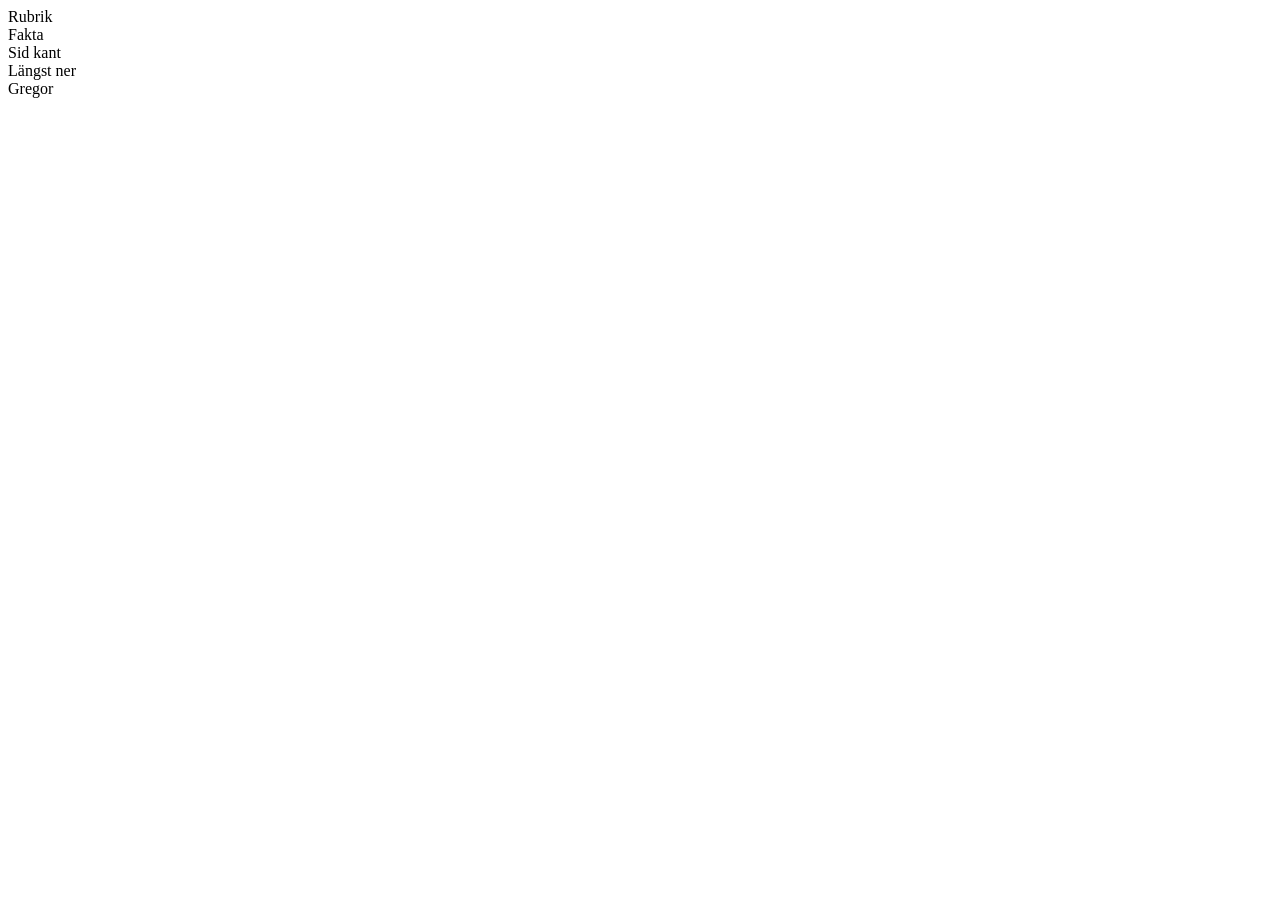
==== Index.html @ 1d8353fc "start of project" ====
<!DOCTYPE html>
<html lang="en">
<head>
    <meta charset="UTF-8">
    <meta name="viewport" content="width=device-width, initial-scale=1.0">
    <title>Document</title>
    <link rel="stylesheet" href="style.css">
</head>
<body>
    
<div id="container">
    <header>Rubrik</header>
    <main>Fakta</main>
    <aside>Sid kant</aside>
    <footer>Längst ner</footer>
    <nav> Gregor</nav>
</div>

</body>
</html>
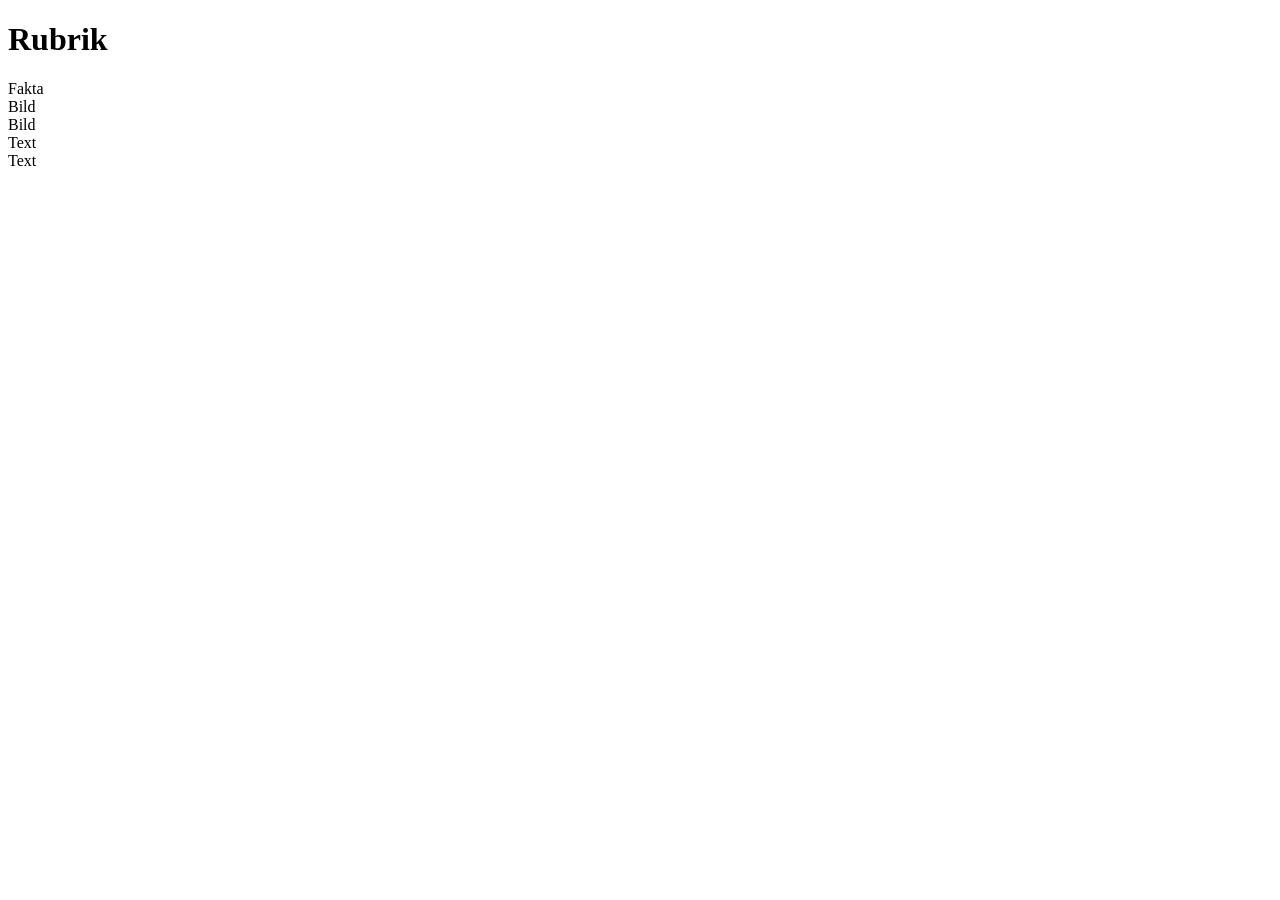
==== commit 628e7841: "Uppdatering 1" ====
--- a/Index.html
+++ b/Index.html
@@ -3,17 +3,22 @@
 <head>
     <meta charset="UTF-8">
     <meta name="viewport" content="width=device-width, initial-scale=1.0">
-    <title>Document</title>
+    <title>Bil</title>
     <link rel="stylesheet" href="style.css">
+
 </head>
 <body>
     
 <div id="container">
-    <header>Rubrik</header>
+    <header>
+<h1>Rubrik</h1>
+
+    </header>
     <main>Fakta</main>
-    <aside>Sid kant</aside>
-    <footer>Längst ner</footer>
-    <nav> Gregor</nav>
+    <aside>Bild</aside>
+    <footer>Bild</footer>
+    <nav> Text</nav>
+    <div class="info">Text</div>
 </div>
 
 </body>
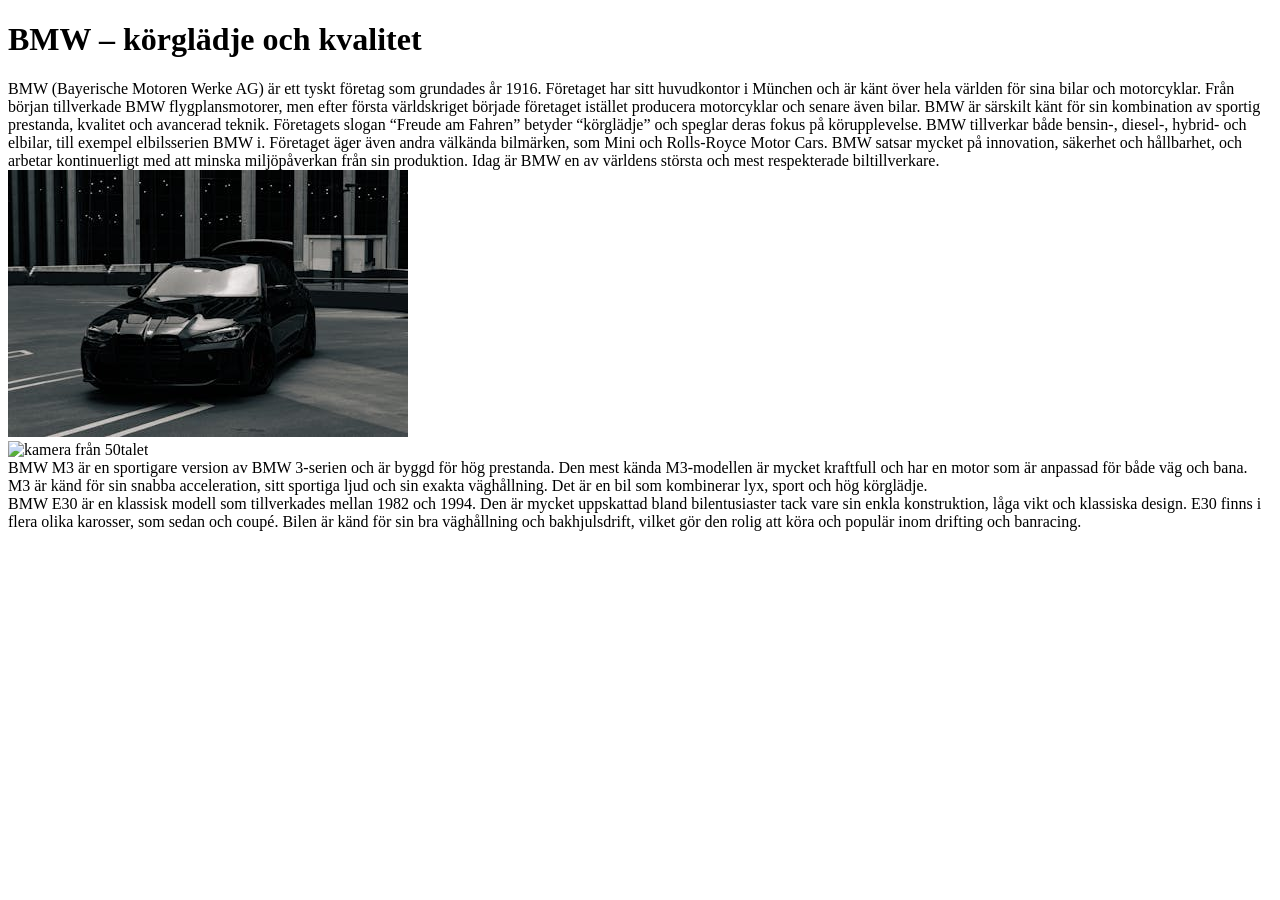
==== commit c833808e: "uppdate 2" ====
--- a/Index.html
+++ b/Index.html
@@ -11,15 +11,26 @@
     
 <div id="container">
     <header>
-<h1>Rubrik</h1>
+<h1>BMW – körglädje och kvalitet</h1>
 
     </header>
-    <main>Fakta</main>
-    <aside>Bild</aside>
-    <footer>Bild</footer>
-    <nav> Text</nav>
-    <div class="info">Text</div>
-</div>
+    <main>BMW (Bayerische Motoren Werke AG) är ett tyskt företag som grundades år 1916. Företaget har sitt huvudkontor i München och är känt över hela världen för sina bilar och motorcyklar. Från början tillverkade BMW flygplansmotorer, men efter första världskriget började företaget istället producera motorcyklar och senare även bilar.
+
+BMW är särskilt känt för sin kombination av sportig prestanda, kvalitet och avancerad teknik. Företagets slogan “Freude am Fahren” betyder “körglädje” och speglar deras fokus på körupplevelse. BMW tillverkar både bensin-, diesel-, hybrid- och elbilar, till exempel elbilsserien BMW i.
+
+Företaget äger även andra välkända bilmärken, som Mini och Rolls-Royce Motor Cars. BMW satsar mycket på innovation, säkerhet och hållbarhet, och arbetar kontinuerligt med att minska miljöpåverkan från sin produktion. Idag är BMW en av världens största och mest respekterade biltillverkare.</main>
+    <aside id="bildb">
+
+<img src="img/bild2.jpg" alt="kamera från 50talet" width="400" height="267">
+
+    </aside>
+    <footer id="bildb">
+        <img src="img/Bild1.jpg" alt="kamera från 50talet" width="400" height="267">
+
+    </footer>
+    <nav> BMW M3 är en sportigare version av BMW 3-serien och är byggd för hög prestanda. Den mest kända M3-modellen är mycket kraftfull och har en motor som är anpassad för både väg och bana. M3 är känd för sin snabba acceleration, sitt sportiga ljud och sin exakta väghållning. Det är en bil som kombinerar lyx, sport och hög körglädje.</nav>
+    <div class="info">BMW E30 är en klassisk modell som tillverkades mellan 1982 och 1994. Den är mycket uppskattad bland bilentusiaster tack vare sin enkla konstruktion, låga vikt och klassiska design. E30 finns i flera olika karosser, som sedan och coupé. Bilen är känd för sin bra väghållning och bakhjulsdrift, vilket gör den rolig att köra och populär inom drifting och banracing.</div>
+</div>  
 
 </body>
 </html>
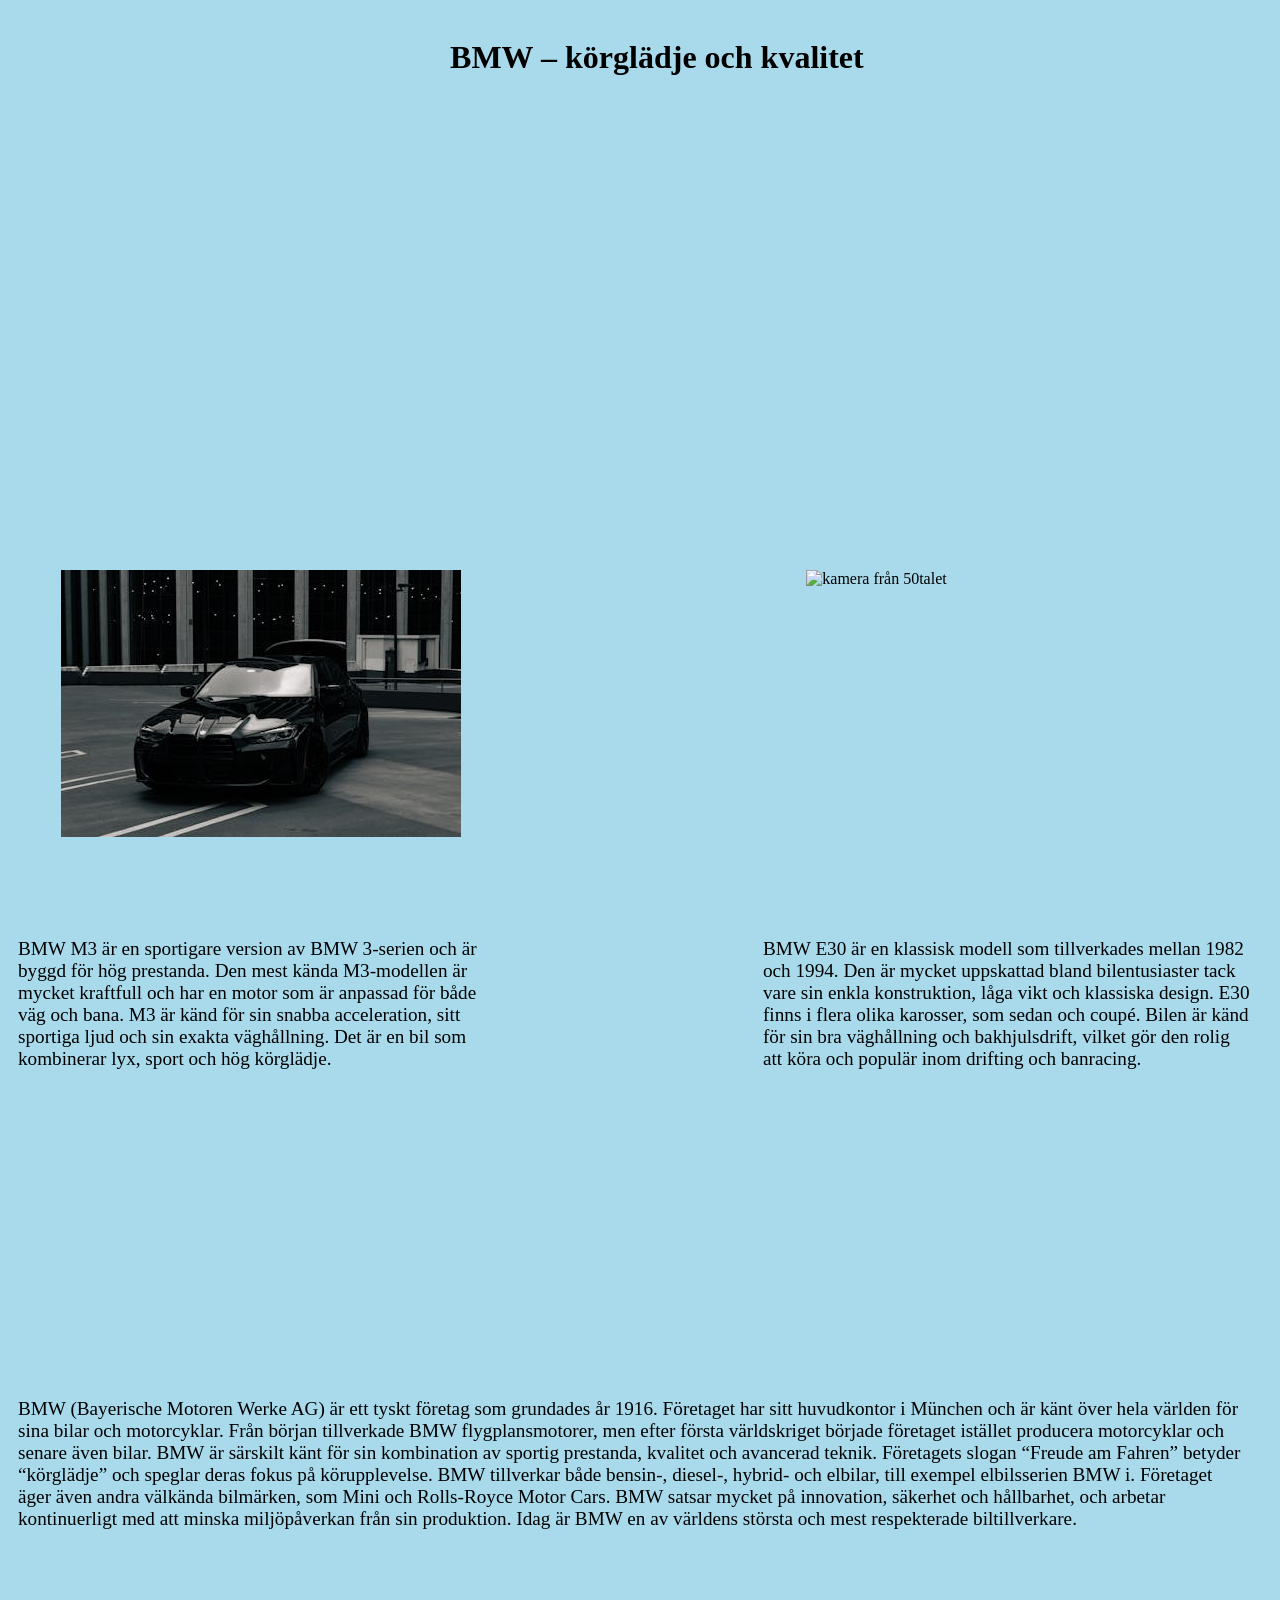
==== commit 45f16427: "update" ====
--- a/Index.html
+++ b/Index.html
@@ -4,7 +4,7 @@
     <meta charset="UTF-8">
     <meta name="viewport" content="width=device-width, initial-scale=1.0">
     <title>Bil</title>
-    <link rel="stylesheet" href="style.css">
+    <link rel="stylesheet" href="Style.css">
 
 </head>
 <body>
--- a/Style.css
+++ b/Style.css
@@ -0,0 +1,93 @@
+body{
+    width: 95vw;
+    height: 100vh;
+   
+
+  background-color: rgb(168, 218, 235); /* valfri färg */
+}
+
+
+
+header{
+    grid-area: h;
+    background-color: rgb(168, 218, 235);
+    color: black;
+    padding-left: 25%;
+}
+
+main{
+grid-area: m;
+background-color:  rgb(168, 218, 235);
+color: black;
+ font-size: 1.2rem;
+
+}
+
+aside{
+grid-area: a;
+background-color:   rgb(168, 218, 235);
+color: black;
+}
+
+footer{
+grid-area: f;
+background-color:  rgb(168, 218, 235);
+color: black;
+}
+
+#bildb{
+    justify-content: space-around;
+    display: flex;
+    align-items: center;
+    height: 100%;
+}
+
+nav{
+grid-area: n;
+background-color:  rgb(168, 218, 235);
+color: black;
+ font-size: 1.2rem;
+
+}
+.info{
+grid-area: i;
+background-color:  rgb(168, 218, 235);
+color: black;
+ font-size: 1.2rem;
+
+}
+#container{
+display: grid;
+height: 200%;
+width: 98%;
+grid-template-columns: 20% 20% 20% 20% 20%; 
+grid-template-rows: 25% 25% 25% 25%;
+
+grid-template-areas: 
+
+". h h h ."
+"a a . f f"
+"n n . i i"
+"m m m m m";
+
+ gap: 10px;
+ padding: 10px;
+}
+
+@media screen and (max-width:800px){
+
+    #container{
+   
+   grid-template-rows: 20% 20% 20% 20% 20% 20%;
+        grid-template-areas: 
+
+"h h h"
+"a a a"
+"f f f"
+"n n n"
+"i i i"
+"m m m";
+
+
+    }
+}
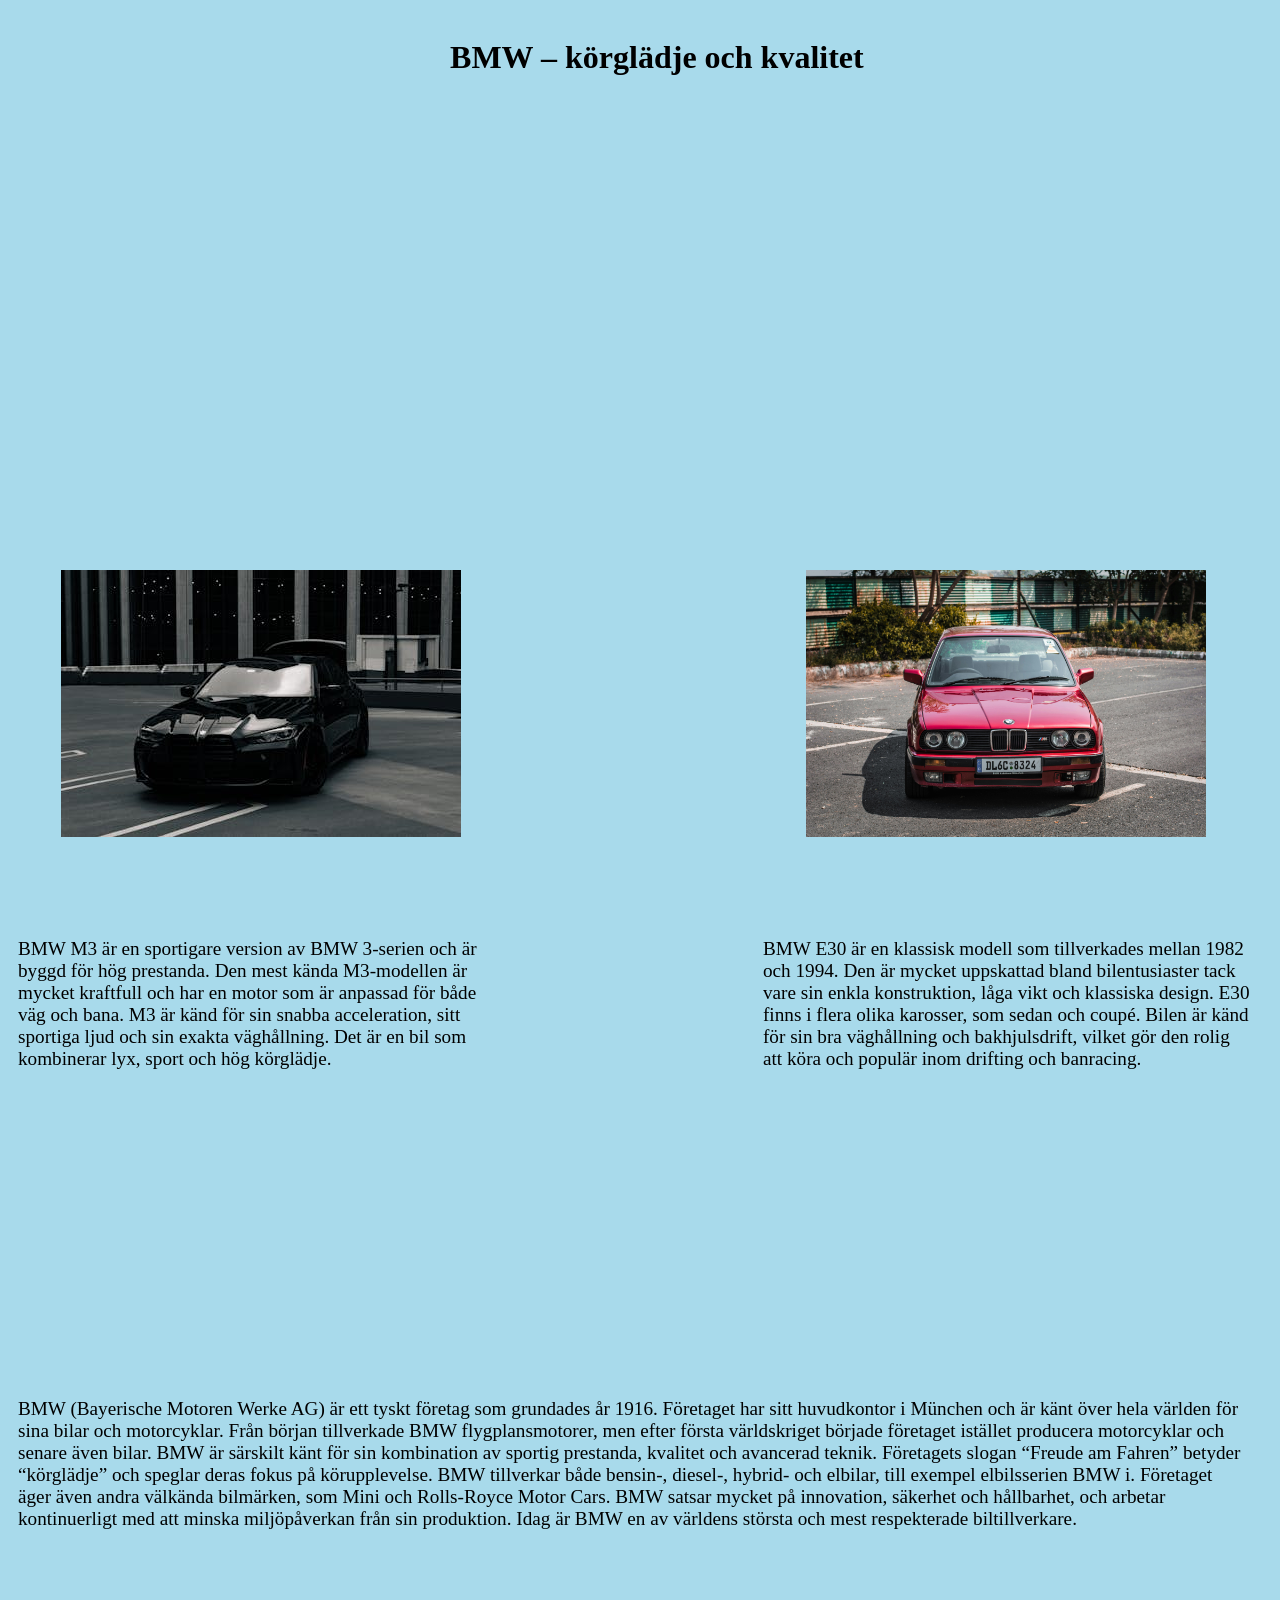
==== commit 87f8544f: "update" ====
--- a/Index.html
+++ b/Index.html
@@ -25,7 +25,7 @@
 
     </aside>
     <footer id="bildb">
-        <img src="img/Bild1.jpg" alt="kamera från 50talet" width="400" height="267">
+        <img src="img/bild1.jpg" alt="kamera från 50talet" width="400" height="267">
 
     </footer>
     <nav> BMW M3 är en sportigare version av BMW 3-serien och är byggd för hög prestanda. Den mest kända M3-modellen är mycket kraftfull och har en motor som är anpassad för både väg och bana. M3 är känd för sin snabba acceleration, sitt sportiga ljud och sin exakta väghållning. Det är en bil som kombinerar lyx, sport och hög körglädje.</nav>
